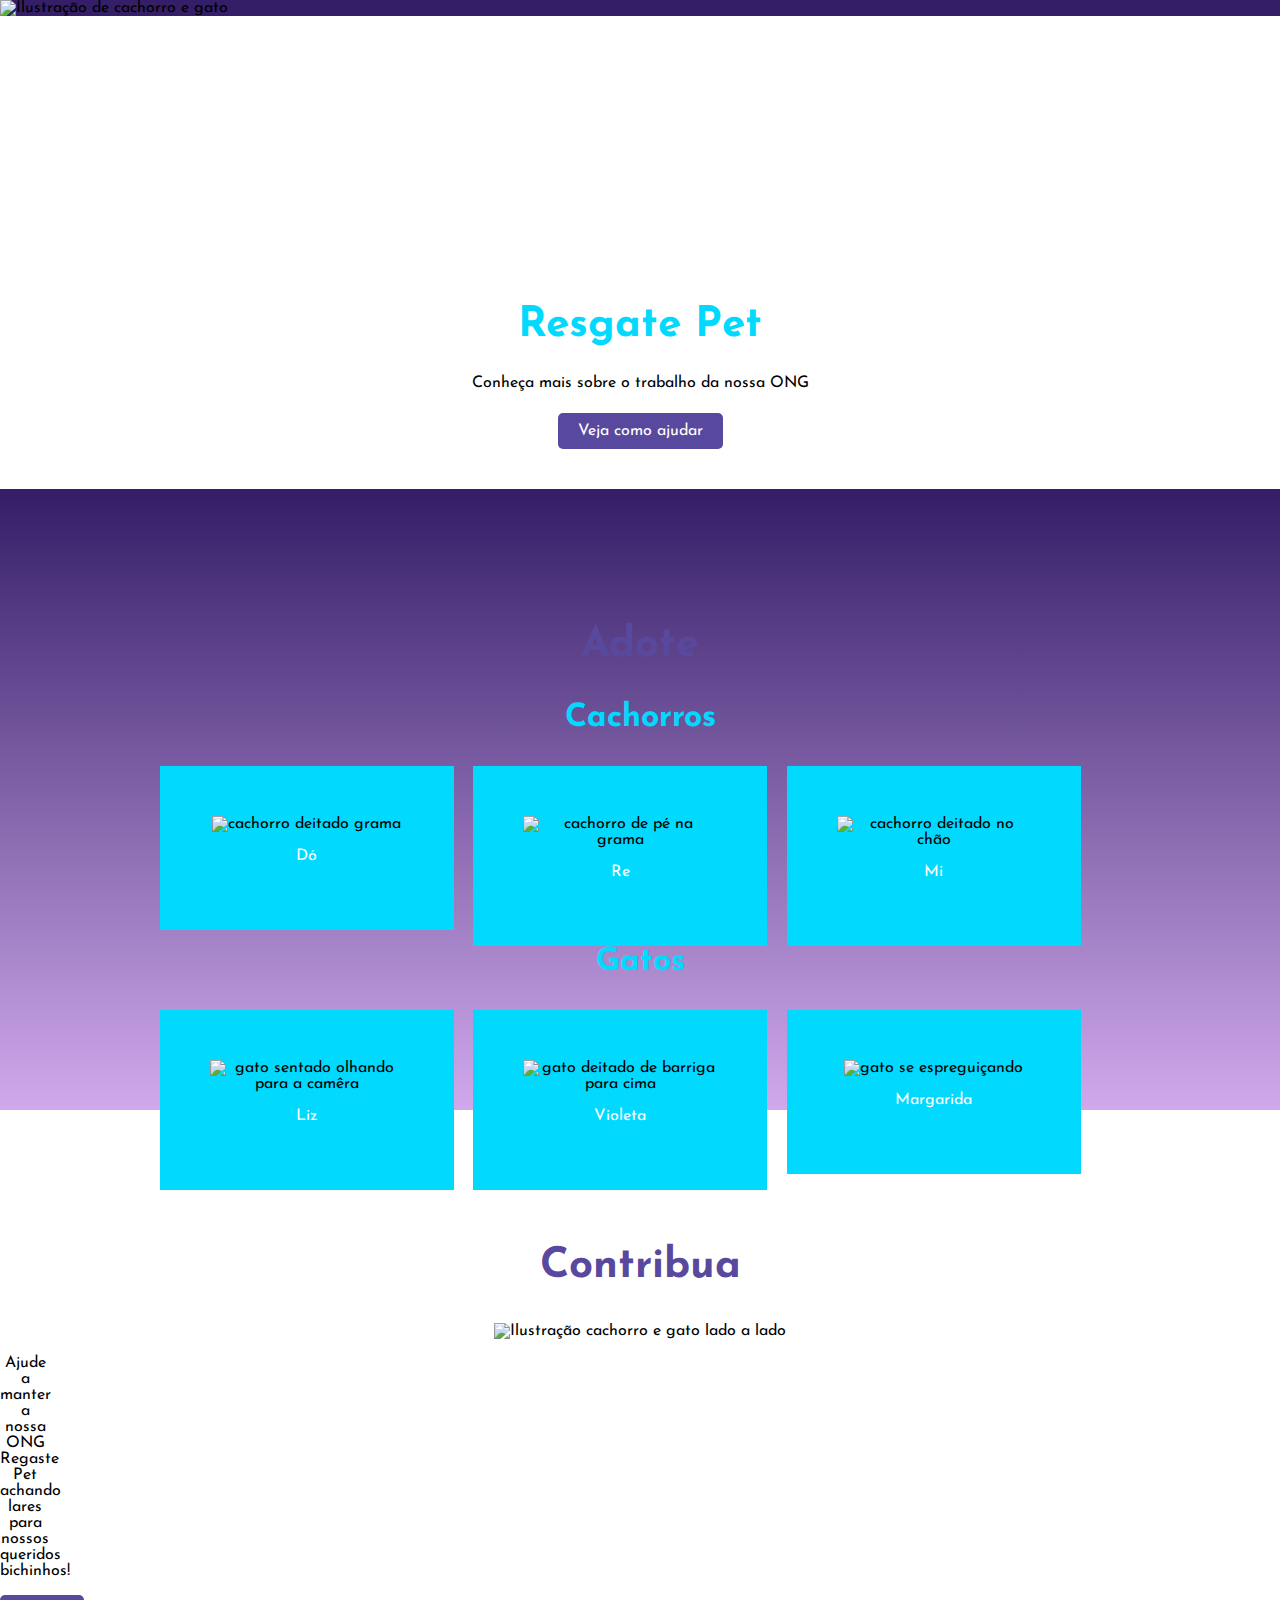
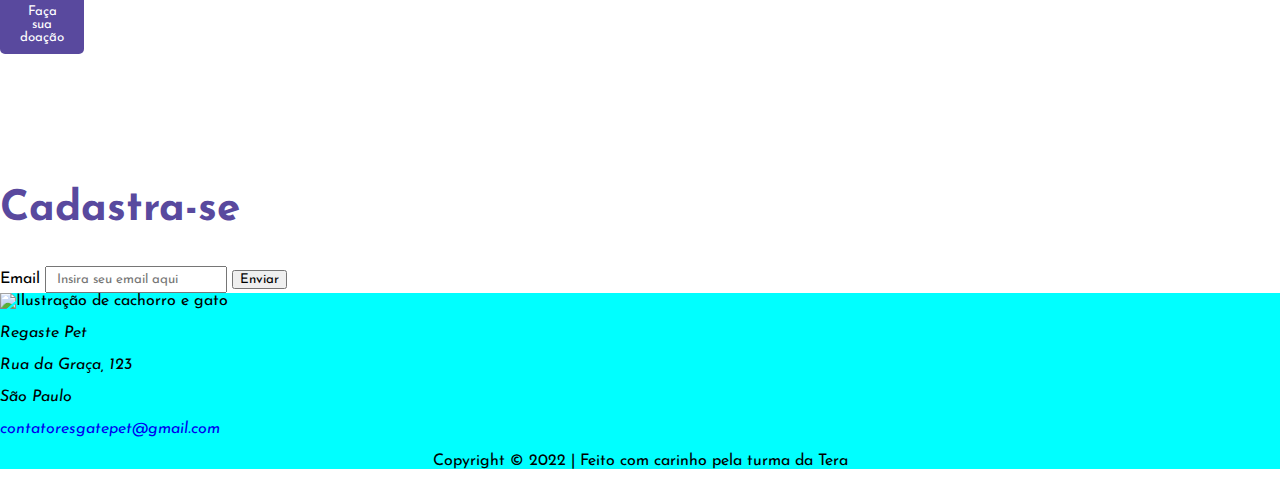
==== gabarito/index.html @ adf42050 "Alterações" ====
<!DOCTYPE html>
<html lang="pt-br">
    <head>
        <meta charset="UTF-8" />
        <meta name="viewport" content="width=device-width, initial-scale=1.0" />
        <title>Resgate Pet</title>
        <link rel="stylesheet" href="../gabarito/style.css" >
        <link rel="preconnect" href="https://fonts.googleapis.com">
        <link rel="preconnect" href="https://fonts.gstatic.com" crossorigin>
        <link href="https://fonts.googleapis.com/css2?family=Josefin+Sans&display=swap" rel="stylesheet">
    </head>
    <body>
        <main>
            <header class="header">
                <img src="../gabarito/images/ilustracao1.svg" alt="Ilustração de cachorro e gato" width="100px" />
                <nav class="header__menu-nav">
                    <ul class="header__menu-list">
                        <li class="header__menu-item">
                            <a class="header__menu-link" href="#adopting">Adote um pet</a>
                        </li>
                        <li class="header__menu-item">
                            <a class="header__menu-link" href="#contribute">Contribua</a>
                        </li>
                        <li class="header__menu-item">
                            <a class="header__menu-link" href="#singup">Cadastra-se</a>
                        </li>
                    </ul>
                </nav>
            </header>
            <section class="container-video">
                <video class="container-video__movie" width="100%" loop muted>
                    <source src="../gabarito/images/menino-e-cachorro.mp4" type="video/mp4">
                    Seu navegador não é compativel com este vídeo.
                </video>
                <div class="container-video__onboarding">
                    <h1 class="onboarding__title">Resgate Pet</h1>
                    <p class="onboarding__subtitle" title="meu texto">Conheça mais sobre o trabalho da nossa ONG</p>
                    <a class="onboarding__link button" href="#">Veja como ajudar</a>
                </div>
            </section>
            <section id="adopting" class="container-adopting">
                <h2 class="container-adopting__title">Adote</h2>
                <article class="container-adopting__article">
                    <h3>Cachorros</h3>
                    <div class="container-adopting__item">
                        <img src="../gabarito/images/dog1.jpg" alt="cachorro deitado grama"  width="200px">
                        <p>Dó</p>
                    </div>
                    <div class="container-adopting__item">
                        <img src="../gabarito/images/dog2.jpg" alt="cachorro de pé na grama" width="200px">
                        <p>Re</p>
                    </div>
                    <div class="container-adopting__item">
                        <img src="../gabarito/images/dog3.jpg" alt="cachorro deitado no chão"  width="200px">
                        <p>Mi</p>
                    </div>
                </article>
                <article class="container-adopting__article">
                    <h3>Gatos</h3>
                    <div class="container-adopting__item">
                        <img src="../gabarito/images/cat1.jpg" alt="gato sentado olhando para a camêra" width="200px">
                        <p>Liz</p>
                    </div>
                    <div class="container-adopting__item">
                        <img src="../gabarito/images/cat2.jpg" alt="gato deitado de barriga para cima" width="200px">
                        <p>Violeta</p>
                    </div>
                    <div class="container-adopting__item">
                        <img src="../gabarito/images/cat3.jpg" alt="gato se espreguiçando" width="200px">
                        <p>Margarida</p>
                    </div>
                </article>
            </section>
            <section id="contribute" class="container-contribute">
                <h2>Contribua</h2>
                <div class="contribute-info">
                    <img class="contribute__image" src="../gabarito/images/ilustracao2.svg" width="300px" alt="Ilustração cachorro e gato lado a lado" />
                    <div class="contribute__text">
                        <p>Ajude a manter a nossa ONG Regaste Pet achando lares para nossos queridos bichinhos!</p>
                        <button class="button">Faça sua doação</button>
                    </div>
                </div>
            </section>
            <section id="singup">
                <h2>Cadastra-se</h2>
                <form>
                    <label for="inputemail">Email</label>
                    <input placeholder="Insira seu email aqui" type="email" id="inputemail" name="email">
                    <button type="submit">Enviar</button>
                </form>
            </section>
            <footer>
                <div>
                    <img src="../gabarito/images/ilustracao1.svg" alt="Ilustração de cachorro e gato" width="100px" />
                    <address>
                        <p>Regaste Pet</p>
                        <p>Rua da Graça, 123</p>
                        <p>São Paulo</p>
                        <a href="mailto:contatoresgatepet@gmail.com">contatoresgatepet@gmail.com</a>
                    </address>
                </div>
                <p>Copyright © 2022 | Feito com carinho pela turma da Tera</p>
            </footer>
        </main>
    </body>
</html>
---- gabarito/style.css ----
/* Trocar paleta de cores, trocar os seletores dos elementos por classe, corrigir posicionamento dos elementos 
azul: #01dafeff roxo-claro: #d0a9ecff roxo-médio: #59499eff roxo-excuro: #341e67ff branco: #fefefeff
*/

* {
    box-sizing: border-box;
    font-family: 'Josefin Sans', sans-serif;
}

body {
    margin: 0;
}

h1 {
    color: #01dafeff;
    font-size: 42px;
}

h2 {
    color: #59499eff;
    font-size: 42px;
}

h3 {
    color: #01dafeff;
    font-size: 32px;
}

section{
    width: 100%;
    height: 100%;
}

main{
    position: relative;
}

header {
    background-color: #341e67ff;
    width: 100%;
    position: fixed;
    margin: 0 auto;
    padding: 0px;
}

.header__menu-nav {
    position: absolute;
    top: 50px;
    right: 50px;
}

.header__menu-link {
    color: white;
    font-weight: 600;
}

.container-video__movie {
    margin-top: 100px;
}

.container-video__onboarding {
    text-align: center;
    margin: 50px 0;
}

.onboarding__subtitle {
    margin-bottom: 32px;
}

a {
    text-decoration: none;
}

ul {
    list-style-type: none;
}

nav ul li a {
    color: white;
    font-weight: 600;
}

.button {
    color: white;
    background-color: #59499eff;
    border: none;
    border-radius: 5px;
    padding: 10px 20px;
    cursor: pointer;
}

.button:hover{
    background-color: #59499eff;
}

.container-adopting{
    background: linear-gradient(#341e67ff, #d0a9ecff);
    text-align: center;
    padding: 100px 0;
}

.container-adopting__article {
    max-width: 980px;
    margin: 0 auto;
}

.container-adopting__item{
    background-color: #01dafeff;
    float: left;
    width: 30%;
    margin: 0 1%;
    padding: 50px;
    transition: 0.3s;
}

.container-adopting__item:hover {
    padding: 60px;
}

.clearfix::after {
    content: "";
    clear: both;
    display: table;
}

article > div > p {
    color: white;
}

.container-contribute {
    text-align: center;
    padding: 100px 0;
}

.contribute__info {
    display: flex;
    justify-content: center;
    align-items: center;
}

.contribute__text {
    max-width: 50px;
}
input {
    padding: 5px 10px;
}

footer {
    background-color: aqua;
}

footer > p {
    text-align: center;
}
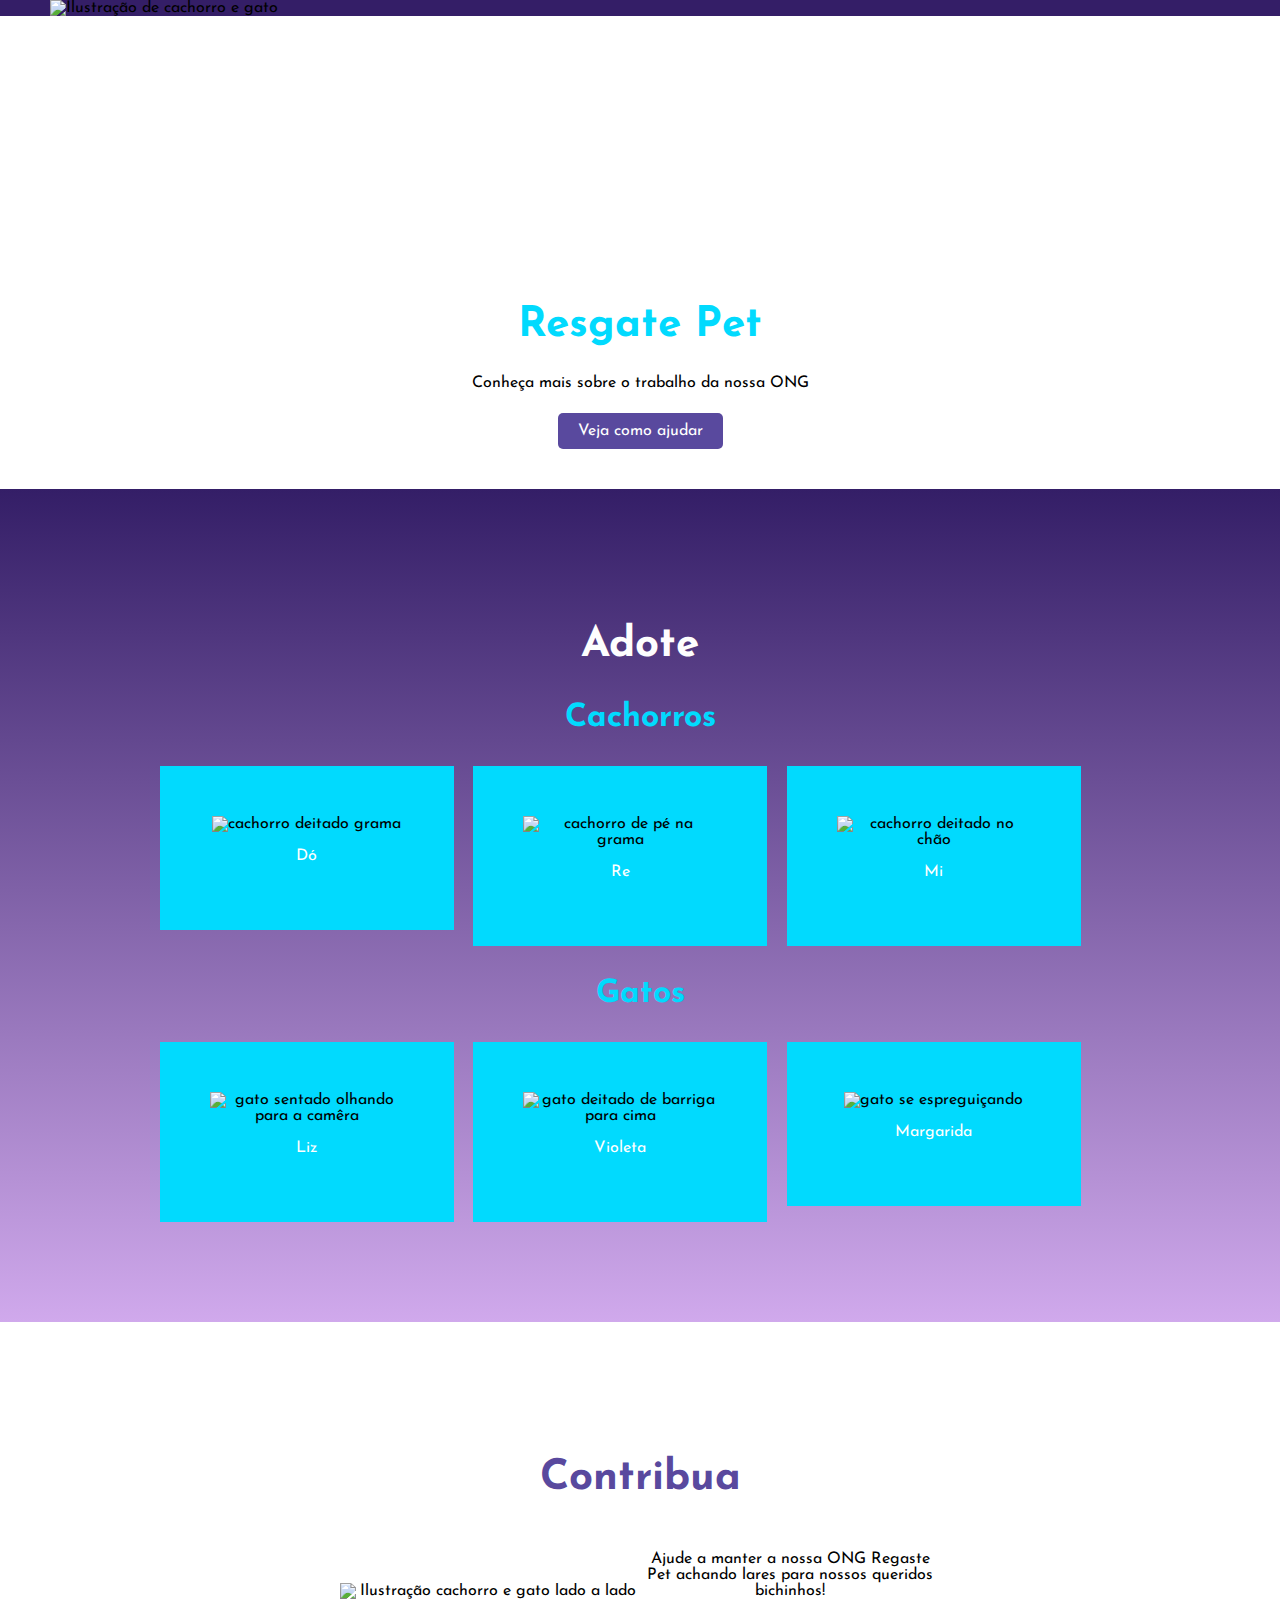
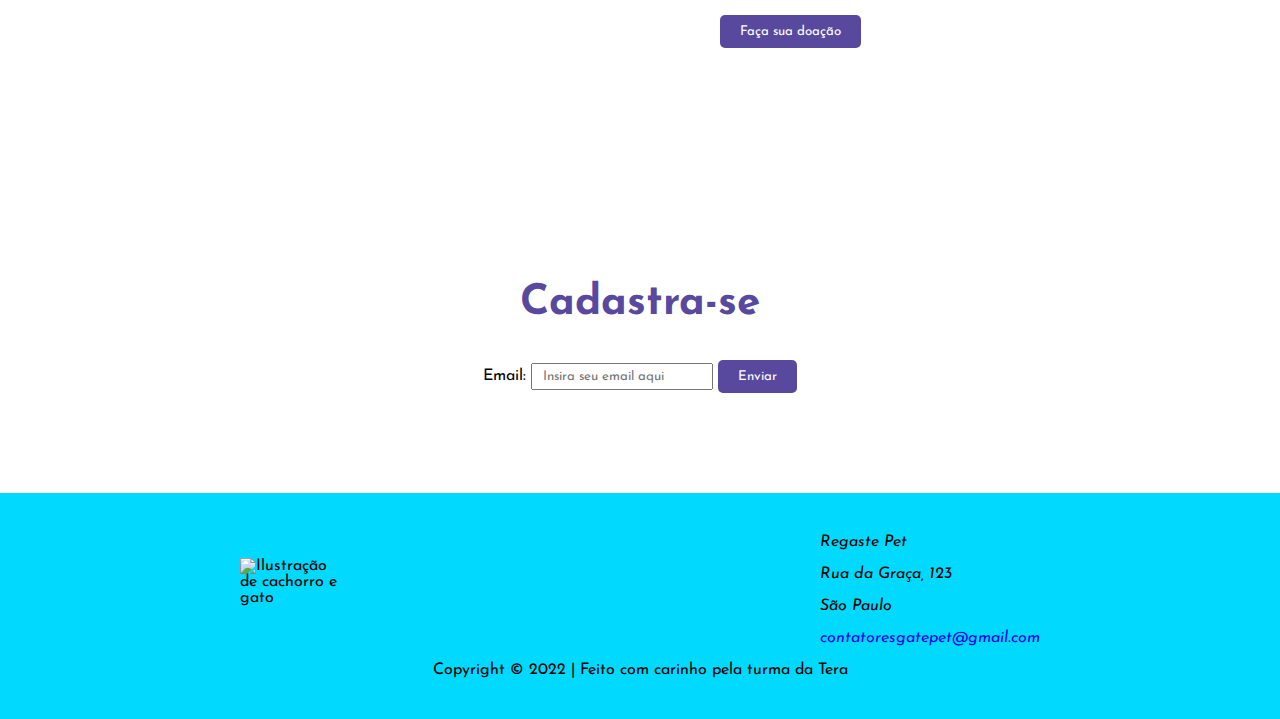
==== commit 759a3abf: "alterações" ====
--- a/gabarito/index.html
+++ b/gabarito/index.html
@@ -40,7 +40,7 @@
             </section>
             <section id="adopting" class="container-adopting">
                 <h2 class="container-adopting__title">Adote</h2>
-                <article class="container-adopting__article">
+                <article class="container-adopting__article clearfix">
                     <h3>Cachorros</h3>
                     <div class="container-adopting__item">
                         <img src="../gabarito/images/dog1.jpg" alt="cachorro deitado grama"  width="200px">
@@ -55,7 +55,7 @@
                         <p>Mi</p>
                     </div>
                 </article>
-                <article class="container-adopting__article">
+                <article class="container-adopting__article clearfix">
                     <h3>Gatos</h3>
                     <div class="container-adopting__item">
                         <img src="../gabarito/images/cat1.jpg" alt="gato sentado olhando para a camêra" width="200px">
@@ -81,16 +81,16 @@
                     </div>
                 </div>
             </section>
-            <section id="singup">
+            <section id="singup"class="container-singup">
                 <h2>Cadastra-se</h2>
-                <form>
-                    <label for="inputemail">Email</label>
+                <form class="container-singup__form">
+                    <label for="inputemail">Email: </label>
                     <input placeholder="Insira seu email aqui" type="email" id="inputemail" name="email">
-                    <button type="submit">Enviar</button>
+                    <button class="button" type="submit">Enviar</button>
                 </form>
             </section>
-            <footer>
-                <div>
+            <footer class="footer">
+                <div class="footer__info">
                     <img src="../gabarito/images/ilustracao1.svg" alt="Ilustração de cachorro e gato" width="100px" />
                     <address>
                         <p>Regaste Pet</p>
--- a/gabarito/style.css
+++ b/gabarito/style.css
@@ -11,6 +11,10 @@
     margin: 0;
 }
 
+a {
+    text-decoration: none;
+}
+
 h1 {
     color: #01dafeff;
     font-size: 42px;
@@ -22,25 +26,25 @@
 }
 
 h3 {
-    color: #01dafeff;
+    color:#01dafeff;
     font-size: 32px;
 }
 
-section{
+section {
     width: 100%;
     height: 100%;
 }
 
-main{
+main {
     position: relative;
 }
 
-header {
+.header {
     background-color: #341e67ff;
     width: 100%;
     position: fixed;
     margin: 0 auto;
-    padding: 0px;
+    padding: 0 50px;
 }
 
 .header__menu-nav {
@@ -49,9 +53,22 @@
     right: 50px;
 }
 
+.header__menu-list {
+    list-style-type: none;
+}
+
+.header__menu-item {
+    display: inline;
+    margin-left: 20px;
+}
+
 .header__menu-link {
     color: white;
     font-weight: 600;
+}
+
+.header__menu-link:hover {
+    color: #59499eff;
 }
 
 .container-video__movie {
@@ -67,19 +84,6 @@
     margin-bottom: 32px;
 }
 
-a {
-    text-decoration: none;
-}
-
-ul {
-    list-style-type: none;
-}
-
-nav ul li a {
-    color: white;
-    font-weight: 600;
-}
-
 .button {
     color: white;
     background-color: #59499eff;
@@ -89,11 +93,11 @@
     cursor: pointer;
 }
 
-.button:hover{
-    background-color: #59499eff;
+.button:hover {
+    background-color:  #341e67ff;
 }
 
-.container-adopting{
+.container-adopting {
     background: linear-gradient(#341e67ff, #d0a9ecff);
     text-align: center;
     padding: 100px 0;
@@ -104,7 +108,11 @@
     margin: 0 auto;
 }
 
-.container-adopting__item{
+.container-adopting__title {
+    color: #fefefeff;
+}
+
+.container-adopting__item {
     background-color: #01dafeff;
     float: left;
     width: 30%;
@@ -114,7 +122,7 @@
 }
 
 .container-adopting__item:hover {
-    padding: 60px;
+    padding: 60px 0;
 }
 
 .clearfix::after {
@@ -132,21 +140,34 @@
     padding: 100px 0;
 }
 
-.contribute__info {
+.contribute-info {
     display: flex;
     justify-content: center;
     align-items: center;
 }
 
 .contribute__text {
-    max-width: 50px;
+    max-width: 300px;
 }
+
+.container-singup {
+    text-align: center;
+    padding: 100px 0;
+}
+
 input {
     padding: 5px 10px;
 }
 
-footer {
-    background-color: aqua;
+.footer {
+    background-color: #01dafeff;
+    padding: 25px 0;
+}
+
+.footer__info {
+    display: flex;
+    justify-content: space-around;
+    align-items: center;
 }
 
 footer > p {
